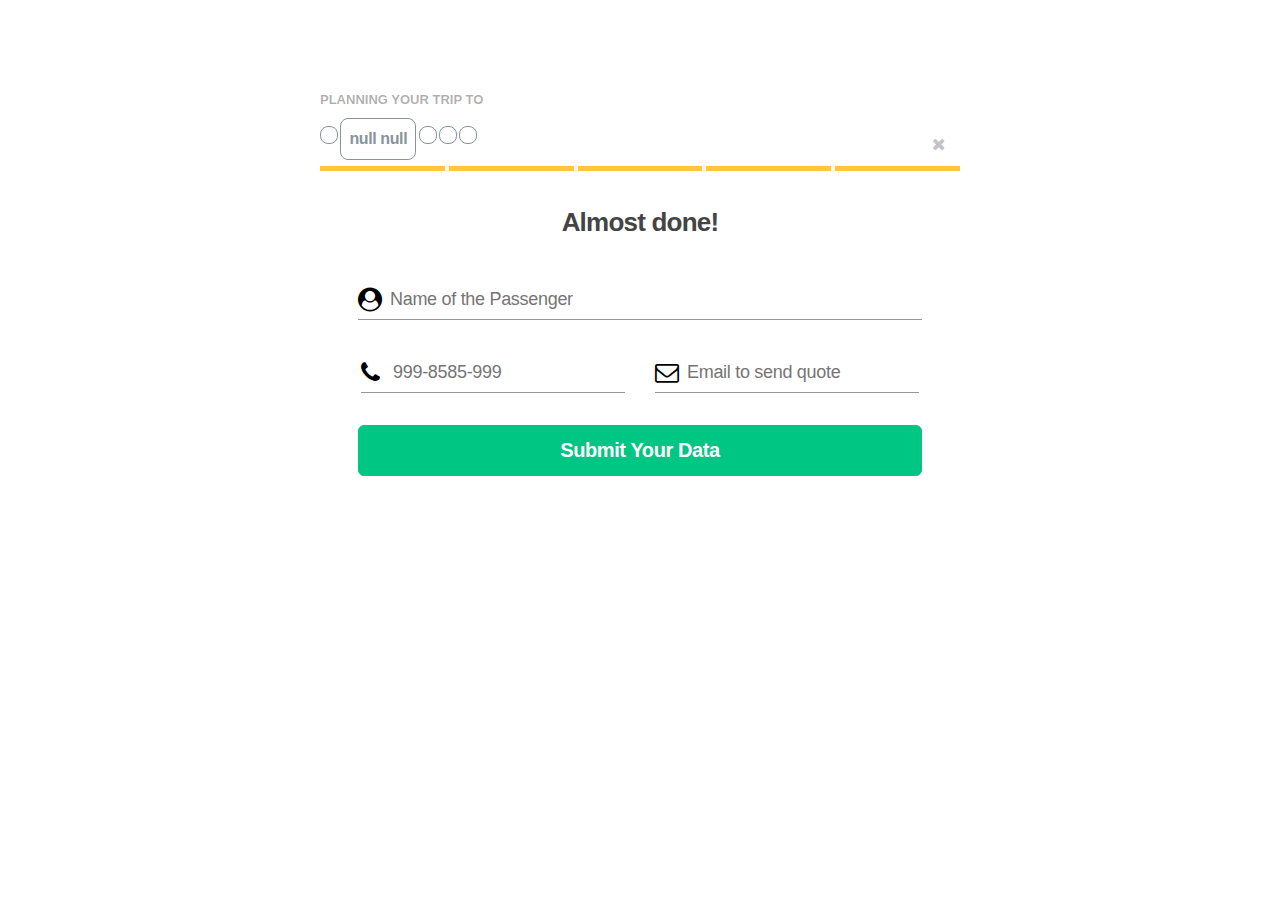
==== done.html @ 1bfba99f "init" ====
<!doctype html>
<html lang="en">

<head>
    <meta charset="utf-8">
    <meta name="viewport" content="width=device-width, initial-scale=1, shrink-to-fit=no">
    <link rel="stylesheet" href="https://maxcdn.bootstrapcdn.com/bootstrap/3.4.1/css/bootstrap.min.css">
    <link rel="stylesheet" href="https://maxcdn.bootstrapcdn.com/bootstrap/4.0.0/css/bootstrap.min.css" integrity="sha384-Gn5384xqQ1aoWXA+058RXPxPg6fy4IWvTNh0E263XmFcJlSAwiGgFAW/dAiS6JXm" crossorigin="anonymous">
    <link rel="stylesheet" href="style.css">
    <link rel="stylesheet" href="https://cdnjs.cloudflare.com/ajax/libs/font-awesome/4.7.0/css/font-awesome.min.css">
    <script src="java6done.js"></script>
    <title>Plan a Vaccation</title>
</head>

<body>

    <div class="swit_submain">
        <div class="text_div">
            <b>PLANNING YOUR TRIP TO</b>
        </div>
        <div class="switzerland">
            <div>
                <span id="desti"></span>
                <span id="test"></span>
                <span id="duration"></span>
                <span id="withyou"></span>
                <span id="fordo"></span>
            </div>

            <a target="_self" href="/">
                <i class="fa fa-times" aria-hidden="true"></i>
            </a>
        </div>
        <div class="progress_div">
            <span class="yellow"></span>
            <span class="yellow"></span>
            <span class="yellow"></span>
            <span class="yellow"></span>
            <span class="yellow"></span>
        </div>
        <section class="when_to">
            <h1>Almost done!</h1>
        </section>
        <div class="Submit_form">
            <form>
                <div class="name_input">
                    <div class="name_input1">
                        <i class="fa fa-user-circle" aria-hidden="true"></i>
                        <input type="text" placeholder="Name of the Passenger" class="pass_Name" required>
                    </div>
                </div>
                <div class="row">
                    <div class="col-sm-6">
                    <div class="name_input">
                        <div class="name_input1">
                            <i class="fa fa-phone" aria-hidden="true"></i>
                            <input type="tel" pattern="[0-9]{3}-[0-9]{4}-[0-9]{3}"  placeholder="999-8585-999" class="pass_Name" required>
                        </div>
                    </div>
                    </div>
                    <div class="col-sm-6">
                        <div class="name_input">
                            <div class="name_input1">
                                <i class="fa fa-envelope-o" aria-hidden="true"></i>
                                <input type="email" placeholder="Email to send quote" class="pass_Name" required>
                            </div>
                        </div>
                    
                    </div>
                </div>
                <button type="submit" class="infoSubmit">Submit Your Data</button>
               

            </form>
        </div>
    </div>



    <!-- Optional JavaScript -->
    <!-- jQuery first, then Popper.js, then Bootstrap JS -->
    <script src="https://code.jquery.com/jquery-3.2.1.slim.min.js"
        integrity="sha384-KJ3o2DKtIkvYIK3UENzmM7KCkRr/rE9/Qpg6aAZGJwFDMVNA/GpGFF93hXpG5KkN"
        crossorigin="anonymous"></script>
    <script src="https://cdnjs.cloudflare.com/ajax/libs/popper.js/1.12.9/umd/popper.min.js"
        integrity="sha384-ApNbgh9B+Y1QKtv3Rn7W3mgPxhU9K/ScQsAP7hUibX39j7fakFPskvXusvfa0b4Q"
        crossorigin="anonymous"></script>
    <script src="https://maxcdn.bootstrapcdn.com/bootstrap/4.0.0/js/bootstrap.min.js"
        integrity="sha384-JZR6Spejh4U02d8jOt6vLEHfe/JQGiRRSQQxSfFWpi1MquVdAyjUar5+76PVCmYl"
        crossorigin="anonymous"></script>
</body>

</html>
---- style.css ----
*{
    margin:0px;
    padding:0px;
}
.formdiv{
    margin-top: 5%;
    background-image: url("./images/map.png");
    content: "";
    position: fixed;
    inset: 0px;
    background-position: 0px 30%;
    background-size: 100%;
    background-repeat: no-repeat;
    transition: all 0.3s ease 0s;
    opacity: 0.4;
}
.inp{
    display: inline;
    width: 50%;
    font-size: 2rem;
    padding: 0.75rem 0.75rem;
    border-radius: 0px;
    font-weight: 700;
    box-shadow: rgb(0 0 0 / 18%) 0px 4px 8px;
    background-color: rgb(255, 255, 255);
    border-bottom-left-radius: 8px;
    border-top-left-radius: 8px;
    letter-spacing: -0.39px;
    color: rgba(0, 0, 0, 0.9);
    outline: none 0px;
    border: none;
    box-sizing: border-box;
    margin: 0px;
    padding: 11px 24px 11px 16px;

}
.bt{
    padding: 1rem 1.2rem;
    font-size: 2rem;
    border-radius: 0px;
    background: rgb(0, 198, 132);
    color: rgb(255, 255, 255);
    border-bottom-right-radius: 8px;
    border-top-right-radius: 8px;
}
.formcontent{
    font-weight: 600;
    color: rgb(51, 51, 51);
    font-size: 18px;
    line-height: 23px;
    padding: 12px 16px;
    border-radius: 8px;
    background: transparent;
    margin-left: 22%;
    margin-right: 22%;
  
}
.content1{
    border-bottom:1px solid grey;
    padding: 16px 15px;
    display: flex;
    justify-content: space-between;
}
.div1 a {
    text-decoration: none;
    color: black;
}
.div2 a {
    text-decoration: none;
    font-size: 13px;
    line-height: 19px;
    text-transform: uppercase;
    color: black;
    align-items: center;
    display: none;
}
.content1:hover .div2 a{
    text-decoration: none;
    font-size: 13px;
    line-height: 19px;
    text-transform: uppercase;
    color: black;
    align-items: center;
    display: block;
}
.content1:hover{
    border-radius: 8px;
    background: rgb(229, 249, 243);
    color: rgb(51, 51, 51);
    border: 1px solid rgb(0, 178, 119);
    padding: 13px 15px;
}
.mainmal{
    position: relative;
    width: 100%;
    text-align: center;
    background-size: contain;
    background-position: center center;
    padding: 6px 0px;
    font-size: 16px;
    line-height: 1.5;
    letter-spacing: -0.25px;
    color: rgb(83, 87, 109);
    background-image: url(https://pyt-images.imgix.net/images/web_app/speed-boat/alert-bg.png?dpr=2&auto=format,compress,enhance&q=20);
}
.pocky{
    position: absolute;
    display: flex;
    width: 100%;
    height: 56px;
    padding-left: 185px;
    padding-right: 185px;
    padding-top: 15px;
    align-items: center;
    justify-content: space-between;
    z-index: 15;
    background: linear-gradient(0deg, rgba(0, 0, 0, 0) -0.16%, rgba(0, 0, 0, 0.5) 100%);
}
.pocky1{
    display: flex;
    align-items: center;
}
.common{
    -webkit-box-align: stretch;
    -webkit-box-direction: normal;
    -webkit-box-orient: vertical;
    align-items: stretch;
    border: 0px solid black;
    box-sizing: border-box;
    display: flex;
    flex-basis: auto;
    flex-direction: column;
    flex-shrink: 0;
    margin: 0px;
    min-height: 0px;
    min-width: 0px;
    padding: 0px;
    position: relative;
    z-index: 0;
}
.guide{
    margin-left: 0px;
}
.subguide{
    color: rgb(255, 255, 255);
    font: 14px -apple-system, BlinkMacSystemFont, "Segoe UI", Roboto, Helvetica, Arial, sans-serif;
   
}
.modal-backdrop{
    z-index: 0;
}
.blog{
    margin-left: 16px;
}
.ul_list{
    position: absolute;
    top: 70%;
    left: 0;
    z-index: 1000;
    display: none;
    float: left;
    min-width: 160px;
    padding: 5px 0;
    margin: 2px 0 0;
    list-style: none;
    font-size: 17px;
    text-align: left;
    background-color: #fff;
    border: 1px solid rgba(0,0,0,.15);
    border-radius: 4px;
    box-shadow: 0 6px 12px rgb(0 0 0 / 18%);
    background-clip: padding-box;
}
.ul_list li{
display: block;
margin: 0px;
font-size: 14px;
padding-bottom: 0px;
}
.list{
    display: inline-block;
    vertical-align: middle;
    margin-left: 12px;
    font-size: 15px;
}
.imgshow:hover .ul_list{
    display: block;

}

.ul_list li a {
color: rgba(44,47,66,.6);
display: block;
padding: 3px 20px;
clear: both;
font-weight: 400;
line-height: 1.41;
color: #555b7f;
white-space: nowrap;
}
.bann_video{
    position: relative;
    width: 100%;
}
.maldi_video{
    width: 100%;
    height: 100%;
    overflow: hidden;
}
video{
    display:inline-block;
    height: 100%;
    width: 100%;
    object-fit: cover;
    vertical-align: initial;
}
.form_container{
    transform: translate(-50%,-50%);
    -webkit-transform: translate(-50%,-50%);
    -moz-transform: translate(-50%,-50%);
    -ms-transform: translate(-50%,-50%);
    -o-transform: translate(-50%,-50%);
    position: absolute;
    top: 50%;
    left: 50%;
    z-index: 1040;
    width: 100%;
}
.container{
    margin-right: auto;
    margin-left: auto;
    padding-left: 12px;
    padding-right: 12px;
}
.title{
    font-weight: 700;
    color: #fff;
    text-align: center;
    font-family: "Source Serif Pro",serif;
    font-size: 50px;
    line-height: 32px;
    letter-spacing: -.02em;
}
.input_class{
    position: relative;
    z-index: 3;
    color: rgb(0, 0, 0);
    background: rgb(247, 247, 247);
    height: 40px;
    padding: 8px;
    padding-top: 18px;
    padding-left: 30px;
    margin: 0px;
    display: block;
    outline: none 0px;
    opacity: 1;
    cursor: text;
    transition: all 0.3s ease 0s;
    font-size: 15px;
    line-height: 1.2;
    letter-spacing: -0.3px;
    border: 1px solid rgb(247, 247, 247);
    box-shadow: none;
    appearance: none;
}
.sec{
    display: flex;
}
.form_class{
    position: relative;
    width: 100%;
    margin-top: 1%;
    display: flex;
    margin-left: 23%;
}
.iconclass i{
    font-size: 16px;
    color: rgb(0, 0, 0);
    position: absolute;
    left: 8px;
    top: 50%;
    z-index: 100000;
    margin-top: -8px;
    transform: rotate(296deg);
}
.iconclass1 i{
    font-size: 16px;
    color: rgb(0, 0, 0);
    position: absolute;
    top: 50%;
    z-index: 100000;
    margin-top: -8px;
    padding-left: 6px;
}
.iconclass1 {
    border-left: 1px solid grey;
}
label{
    position: absolute;
    left: 26px;
    top: -8px;
    margin-top: -10px;
    line-height: 20px;
    padding: 0px 8px;
    z-index: 5;
    transition: all 0.3s ease 0s;
    margin-bottom: 0px;
    transform: translate(0px, 20px);
    font-size: 10px;
    letter-spacing: -0.3px;
    color: rgb(119, 119, 119);
    font-weight: 500;
    display: inline-block;
    max-width: 100%;
}
.btnn{
    font-weight: 700;
    color: rgb(255, 255, 255);
    padding: 14px 16px;
    display: inline-block;
    border: 1px solid rgb(38, 207, 150);
    background-color: rgb(38, 207, 150);;
    white-space: nowrap;
    border-radius: 8px;
}
.flash_deal {
    position: relative;
    background: #f4f9f8;
    padding: 64px;
}
.flash_deal:before {
    content: "";
    background: url('https://d3lf10b5gahyby.cloudfront.net/web_app/flash_deals.png') no-repeat;
    background-size: cover;
    width: 104px;
    height: 66px;
    position: absolute;
    top: 0;
    right: 0;
    z-index: 1;
}
.flash_deal:after{
    content: "";
    background: url('https://d3lf10b5gahyby.cloudfront.net/web_app/flash_deals.png') no-repeat;
    background-size: cover;
    width: 104px;
    height: 66px;
    position: absolute;
    top: 0;
    right: 0;
    z-index: 1;
}
.row{
    margin-left: -12px;
    margin-right: -12px;
}
.flash{
    font-size: 32px;
    vertical-align: middle;
    color: #00c684;
    font-weight: 700;
}
.recard{
    display: block;
    border: 1px solid #d4d4d4;
    width: 100%;
    border-radius: 8px;
    -moz-background-clip: padding;
    -webkit-background-clip: padding-box;
    background-clip: padding-box;
    overflow: hidden;
}
.main-card {
    height: 500px;
}
.main-card1 {
    height: 200px;
}
.status{
    width: 100%;
    list-style: none;
    margin-bottom: 0;
    line-height: 1.33;
    color: #444;
}
.status li{
    font-size: 13px;
    line-height: 16px;
    position: relative;
}
.status li i{
    line-height: 1;
    color: #ffc933;
    vertical-align: middle;
}
.bottom{
    width: 100%;
}
.price{
    font-size: 18px;
    line-height: 20px;
    color: #1895b3;
}
.bottom span{
    font-size: 13px;
    color: #888;
    display: block;
}
.next_flash{
    float: none;
    padding-left: 12px;
    padding-right: 12px;
    margin-left: auto;
    margin-right: auto;
    padding-top: 16px;
}
.view_resorts {
    margin-left: 20%;
}
.view_resorts1 {
    margin-left: 12%;
}
.cen{
    text-align: center;
}
section{
    margin-top: 3%;
}
.slick-next, .slick-prev {
    position: absolute;
    display: block;
    height: 20px;
    width: 20px;
    line-height: 0;
    font-size: 0;
    cursor: pointer;
    top: 50%;
    -webkit-transform: translateY(-50%);
    transform: translateY(-50%);
    padding: 0;
    border: none;
}
.slick-prev:before {
    font-family: pyticon;
    font-size: 20px;
    line-height: 1;
    color: #fff;
    opacity: .75;
    -webkit-font-smoothing: antialiased;
}

.col-item .photo img{
    margin: 0 auto;
    width: 100%;
}

.foot_div{
    padding: 1% 10%;
    width: 100%;
    background-color: rgb(0, 0, 0);
    color: rgb(255, 255, 255);
    font-size: 16px;
    margin-top: 3%;
}
hr{
    margin-top: 23px;
    margin-bottom: 23px;
    border: 0;
    border-top: 1px solid #fff;
    border-color: rgb(41, 41, 41);
}
.footer1 a {
    color: rgb(255, 255, 255);
}
.head6{
    font-weight: 600;
    font-size: 16px;
    line-height: 24px;
    color: rgb(136, 136, 136);
}
.last_foot{
    padding-top: 32px;
    display:flex;
    justify-content: space-between;
}
.last_foot ul {
    list-style: none;
    line-height: 30px;
}
.last_foot1 a {
    color: rgb(255, 255, 255);
}
.footer_para{
    font-family: "Source Sans Pro";
    font-size: 15px;
    line-height: 19px;
    font-weight: 400;
    margin: 0px;
}
.footer_span{
    display: block;
    margin-bottom: 24px;
}
.span_a{
    display: flex;
    flex-direction: column;
    margin-top: 6px;
    font-size: 16px;
    line-height: 24px;
}
.large {
    line-height: 30px;
}
.large a {
    display: block;
    color: white;
}
.ideas {
    display: inline-block;
    width: 100%;
    position: relative;
    margin: 8px 0px;
}
.ideas input{
    display: block;
    width: 100%;
    outline: none 0px;
    background-color: rgb(51, 51, 51);
    border: 1px solid rgb(51, 51, 51);
    border-radius: 3px;
    padding: 8px 52px 8px 10px;
    color: rgba(255, 255, 255, 0.66);
    font-size: 16px;
    margin: 0px;
}
.ideas input:focus{
    box-shadow: none;
}
.ideas button{
    opacity: 0;
    position: absolute;
    top: 0px;
    right: 0px;
    width: 42px;
    height: 42px;
    color: rgb(255, 255, 255);
    padding: 9px 12px;
    border-radius: 0px 3px 3px 0px;
}
.city_dropdown{
    position: absolute;
    top: 39px;
    background-color: rgb(255, 255, 255);
    padding: 12px 20px 8px;
    float: left;
}
.city_dropdown::before{
    bottom: 100%;
    border: solid transparent;
    content: "";
    height: 0px;
    width: 0px;
    position: absolute;
    pointer-events: none;
    left: 32px;
}
.city_drop{
    height: 290px;
    overflow: hidden scroll;
    padding-bottom: 16px;
}
.input_tag{
    padding: 12px 20px;
    background: rgb(255, 255, 255);
    transform: translate3d(0px, 0px, 0px);
}
.input_tag i{
    position: absolute;
    top: 20px;
    left: 28px;
    font-size: 20px;
    color: rgba(51, 51, 51, 0.6);
}
.city_input{
    color: rgb(0, 0, 0);
    background: rgb(247, 247, 247);
    border-radius: 25px;
    width: 100%;
    height: 40px;
    padding-left: 32px;
    margin: 0px;
    display: block;
    outline: none 0px;
    opacity: 1;
    cursor: text;
    transition: all 0.3s ease 0s;
    font-size: 15px;
    line-height: 1.2;
    letter-spacing: -0.3px;
    border: 1px solid rgb(247, 247, 247);
    box-shadow: none;
    appearance: none;
}
.city_list{
    padding: 0px;
    margin: 0px;
    list-style: none;
    width: 100%;
    font-size: 15px;
    line-height: 1.2;
    letter-spacing: -0.3px;
}
.city_item{
    padding: 12px;
    color: rgb(51, 51, 51);
    border-bottom: 1px solid rgb(229, 229, 229);
    cursor: pointer;
    font-size: 16px;
    line-height: 1.125;
    letter-spacing: -0.26px;
    min-height: 48px;
    display: flex;
    -webkit-box-pack: justify;
    justify-content: space-between;
    flex-direction: row-reverse;
}
.city_span{
    float: right;
    min-width: 50px;
    text-align: right;
    color: rgb(136, 136, 136);
    font-weight: 600;
    font-size: 15px;
    line-height: 1.2;
    letter-spacing: -0.3px;
}
.city_button{
    position: absolute;
    bottom: 0px;
    left: 0px;
    width: 100%;
    padding: 4px;
    background: rgb(255, 255, 255);
    box-shadow: rgb(48 80 89 / 30%) 0px -1px 10px;
    display: flex;
    flex-flow: row nowrap;
}
.button1{
    width: 100%;
    font-size: 13px;
    padding: 0% 5%;
    text-align: center;
    letter-spacing: -0.218182px;
    color: rgb(85, 85, 85);
    border: 0px;
    background-color: rgb(255, 255, 255);
}
.info_box{
    text-align: center;
    box-shadow: 0 3px 15px rgb(0 0 0 / 10%);
    padding: 48px 13%;
    margin: 16px 0;
    min-height: 200px;

}
.budget{
    padding-left: 0;
    list-style: none;
    margin-bottom: 0;
    width: 100%;
    margin-top: 2%;
}
.budget li{
    display: inline-block;
    margin: 0 8px 8px 0;
}
.show{
    border: 1px solid
}
.info_box strong{
    display: block;
    font-size: 22px;
    line-height: 32px;
    letter-spacing: -.02em;
    font-family: "Source Serif Pro",serif;
    color: #444;
    margin-bottom: 16px;
}
.stay_dropdown{
    position: absolute;
    top: 38px;
    right: 275px;
    background-color: rgb(255, 255, 255);
    width: 236px;
}
.stay_dropdown ul{
    padding-left: 0px;
    list-style: none;
    margin-bottom: 0px;

}
.stay_dropdown ul li {
    padding: 14px 12px 14px 20px;
    font-size: 17px;
    line-height: 21px;
    letter-spacing: -0.02em;
    color: rgba(0, 0, 0, 0.9);
    display: flex;
    -webkit-box-align: center;
    align-items: center;
    -webkit-box-pack: justify;
    justify-content: space-between;
    cursor: pointer;
    transition: all 0.4s ease-out 0s;
    box-shadow: rgb(229 229 229) 0px 1px 0px 0px;
}
.stay_dropdown ul li:hover{
    background: rgb(255, 255, 255);
    box-shadow: rgb(0 0 0 / 20%) 0px 3px 15px;
}
.right_text{
    font-weight: 600;
    font-size: 13px;
    line-height: 24px;
    letter-spacing: -0.218182px;
    color: rgba(0, 0, 0, 0.33);
}
.input_in{
    vertical-align: middle;
    padding: 0px 2px;
    font-size: 17px;
    line-height: 21px;
    letter-spacing: -0.231818px;
    color: rgb(51, 51, 51);
}
.minu{
    width: 32px;
    height: 32px;
    letter-spacing: -0.231818px;
    text-align: center;
    color: rgb(24, 149, 179);
    background-color: rgb(255, 255, 255);
    border-radius: 100%;
    box-shadow: rgb(24 149 179) 0px 0px 0px 1px inset;
    padding-top: 11px;
}
.room_detail{
    position: absolute;
    top: 38px;
    right: 50px;
    background-color: rgb(255, 255, 255);
    width: 236px;
}
.room_detail ul{
    padding-left: 0px;
    list-style: none;
    margin-bottom: 0px;
}
.room_detail ul li{
    padding: 14px 12px 14px 20px;
    line-height: 21px;
    letter-spacing: -0.02em;
    color: rgba(0, 0, 0, 0.9);
    display: flex;
    align-items: center;
    justify-content: space-between;
    box-shadow: rgb(229 229 229) 0px 1px 0px 0px;
}
.room_detail ul li:hover{
    background: rgb(255, 255, 255);
    box-shadow: rgb(0 0 0 / 20%) 0px 3px 15px;
}
.Family_friends{
    position: absolute;
    top: 85px;
    left: 874px;
    background-color: rgb(255, 255, 255);
    min-height: 300px;
    width: 236px;
    padding: 0px;
    border-radius: 5px;

}
.friends_detail{
    position: absolute;
    top: 0px;
    left: 0px;
    bottom: 48px;
    width: 100%;
    padding: 24px 32px;
}
.friends_detail1{
    text-align: center;
    margin-bottom: 24px;
}
#rrom{
    display: inline-block;
    padding: 4px 8px;
    font-weight: 600;
    font-size: 16px;
    line-height: 24px;
    letter-spacing: -0.231818px;
    cursor: pointer;
    margin: 0px 4px 6px;
    color: rgb(51, 51, 51);
    border: none;
    border-bottom: 2px solid rgb(0, 0, 0);
    outline: none;
    text-align: center;
    width: 50px;
}
#friendRoom1{
    display: inline-block;
    padding: 4px 8px;
    font-weight: 600;
    font-size: 16px;
    line-height: 24px;
    letter-spacing: -0.231818px;
    cursor: pointer;
    margin: 0px 4px 6px;
    color: rgb(51, 51, 51);
    border: none;
    border-bottom: 2px solid rgb(0, 0, 0);
    outline: none;
    text-align: center;
    width: 50px;
}
.persons{
    width: 100%;
    margin-bottom: 16px;
    display: flex;
    justify-content: space-between;
}
.room_d{
    position: relative;
    text-align: center;
    display: flex;
    justify-content: space-evenly;
    -webkit-box-align: center;
    align-items: center;
    margin: 30px -20px 30px;
}
.remove_room{
    font-weight: 600;
    font-size: 13px;
    line-height: 16px;
    letter-spacing: -0.231818px;
    background-color: rgb(255, 255, 255);
    max-width: 80%;
    position: relative;
    display: flex;
    align-items: center;
    z-index: 1;
    padding: 0px 8px;
    cursor: pointer;
    color: rgb(20, 128, 153);
}
.add_room{
    font-weight: 600;
    font-size: 13px;
    line-height: 16px;
    letter-spacing: -0.231818px;
    background-color: rgb(255, 255, 255);
    max-width: 80%;
    position: relative;
    display: flex;
    align-items: center;
    z-index: 1;
    padding: 0px 8px;
    cursor: pointer;
    color: rgb(20, 128, 153);
}
.result{
    position: absolute;
    top: 250px;
    left: 0px;
    width: 100%;
    padding: 12px 16px;
    z-index: 10;
    box-shadow: rgb(48 80 89 / 30%) 0px -1px 10px;
}

.anchor_left {
    float:left;
    transition: all .2s;
    color: #777;
}
.anchor_right{
    float: right!important;
}

.hide {
    display: none;
}
.header_text{
    width: 100%;
    text-align: center;
}
.heading{
    margin: 8px 0 0;
    font-weight: 700;
    display: inline;
}
.logo_text{
    display: inline-block;
    vertical-align: top;
    padding-left: 28px;
    position: relative;
}
.header-para{
    margin: 10px 0 0;
    color: #777;
    font-size: 16px;
    line-height: 1.5;
    letter-spacing: -.25px;
}
.modalInput{
    padding: 10px 10px;
    border: none;
    border-bottom:1px solid #ced4da;
}
.headerButton{
    color: #fff;
    border-color: #2cd89e;
    background-color: #2cd89e;
}
.headerButton:hover{
    color: #fff;
    border-color: #2cd89e;
    background-color: #2cd89e;
}


/* Maldives_next css */
.sort_header{
    position: fixed;
    left: 0;
    top: 0;
    height: 72px;
    padding: 16px;
    z-index: 3;
    width: 100%;
    background-color: #000;
    box-shadow: 0 3px 8px rgb(0 0 0 / 10%);
    display: -ms-flex;
    display: flex;
    align-items: center;
    
    
}
.sort_items{
    display: flex;
    align-items: center;
    width: 100%;
}
.search{
    display: inline-block;
    height: 40px;
    margin-right: 8px;
    position: relative;
}
.search_input{
    color: rgb(0, 0, 0);
    height: 40px;
    padding-left: 32px;
    margin-left: 70px;
    display: block;
    font-size: 15px;
    line-height: 1.2;
    letter-spacing: -0.3px;
    border-radius: 5px;
    border: 1px solid black;
}
.search i{
    position: absolute;
    top: 10px;
    left: 80px;
    font-size: 20px;
    color: rgba(51, 51, 51, 0.6);
}
.sort_items ul{
    margin-bottom: 0;
    padding-left: 0;
    list-style: none;
    white-space: nowrap;
}
.sort_items ul li{
    float: left;
    margin-right: 4px;
    position: relative;
}
.sort_items ul li.active .dropdown-drop{
    color: #1895b3;
    background-color: #f1f9fb;
}
.sort_items ul li .dropdown-drop{
    display: block;
    padding: 10px 12px;
    cursor: pointer;
    border-radius: 4px;
    background-clip: padding-box;
    font-weight: 600;
    font-size: 15px;
    line-height: 1.2;
    letter-spacing: -.3px;
    background-color: #fff;
    color: #777;
    user-select: none;
}
.close_header{
    position: absolute;
    right: 16px;
    top: 17px;
    font-size: 22px;
    padding: 0px 8px;
    border-radius: 50%;
    z-index: 2;
    background-color: #fff;
    color: #777;
}
.left_content{
    padding: 110px 40px 40px 64px;
    width: 60%
}
.left_list{
    margin-bottom: 24px;
    padding-left: 0px;
    list-style: none;
    text-align: center;
}
.left_list li{
    display: inline-block;
    margin-right: 56px;
}



/* Switzerland Page css */
.swit_submain{
    margin: 0px 25%;
    padding: 90px 0px 65px;
}
.text_div{
        margin-bottom: 8px;
}
.text_div b{
    color: rgba(0, 0, 0, 0.33);
    font-size: 13px;
}
.switzerland{
    position: relative;
}
.switzerland div{
    letter-spacing: -0.39px;
    font-weight: 700;
    width: 816px
}
.switzerland div span{
    padding: 8px;
    border: 1px solid rgb(136, 147, 157);
    border-radius: 8px;
    display: inline-flex;
    font-size: 16px;
    color: rgb(136, 147, 157);
}
span a{
    color:rgb(136, 147, 157);
    text-decoration: none;
    font-size: 16PX;
}
span a:hover{
    text-decoration: none;
    color:rgb(136, 147, 157);
}
.close {
    cursor: pointer;
    position: absolute;
    top: 50%;
    right: 0%;
    padding: 12px 16px;
    transform: translate(0%, -50%);
  }
  .switzerland i{
    border-radius: 100%;
    width: 43px;
    height: 43px;
    line-height: 43px;
    font-size: 17px;
    top: 4px;
    right: 0px;
    color: rgba(44, 47, 66, 0.3);
    position: absolute;
    text-align: center;
    transition: box-shadow 400ms cubic-bezier(0.2, 0, 0.7, 1) 0s, transform 200ms cubic-bezier(0.2, 0, 0.7, 1) 0s;
}
.progress_div{
    display: flex;
    margin-top: 1%;
    justify-content: space-between;
    padding-left: 0px;
    list-style: none;
    margin-bottom: 0px;
    width: 100%;
}
.yellow{
    background-color: rgb(255, 201, 51);
}
.grey{
    background-color: rgba(44, 47, 66, 0.2);
}
.progress_div span{
    width: 19.5%;
    height: 5px;
    float: left;
}
.when_to{
    width: 100%;
    text-align: center;
    padding: 16px;
}
.when_to h1{
    font-weight: 600;
    font-size: 26px;
    line-height: 32px;
    letter-spacing: -0.03em;
    color: rgb(68, 68, 68);
    margin: 0px;
}
.when_to a {
    border-bottom: 1px dashed;
}
.when_to a:hover{
    text-decoration: none;
}
.months_chart {
    display: flex;
    flex-wrap: wrap;
    justify-content: left;
}
.innerMonths{
    display: flex;
    -webkit-box-align: center;
    align-items: center;
    width: 100%;
    position: relative;
    user-select: none;
    padding: 4px;
    text-align: center;
}
.tick{
    position: absolute;
    display: flex;
    -webkit-box-pack: end;
    justify-content: flex-end;
    padding-right: 5px;
    padding-top: 2px;
    top: 0px;
    right: 0px;
}

.innerMonths div{
    height: 100%;
}
.same{
    display: flex;
    -webkit-box-align: center;
    align-items: center;
    width: 33%;
    position: relative;
    user-select: none;
    padding: 4px;
    text-align: center;
}

.same div label{
    padding: 26px 8px;
    position: relative;
    display: block;
    width: 100%;
    font-weight: 400;
    margin: 0px;
    cursor: pointer;
    background-color: rgb(255, 255, 255);
    border: 1px solid rgba(100, 121, 143, 0.12);
    border-radius: 8px;
    background-clip: padding-box;
}
.same div label:hover{
    transform: translateY(5px);
    background-color: rgba(229, 249, 243, 0.5);
    border: 1px solid rgb(0, 178, 119);
}
.same div label h6{
    font-size: 18px;
    margin: 4px 0px 0px;
    color:black;
}
.same div label span{
    font-size: 13px;
    color: rgb(167, 170, 186);
    line-height: 1.33;
    margin: 9px 2px;
    display: inline-block;

}
.app label .ico{
    font-size: 10px;
    line-height: 1.33;
    display: inline-block;
    background-color: rgb(255, 201, 51);
    padding: 3px 8px 3px 8px;
    color: rgb(255, 255, 255);
    border-radius: 12px;
    margin: 6px 0px;
    font-weight: 700;
    position: relative;
}
.issues{
    width: 100%;
    padding: 55px 10px;
    text-align: center;
    transition: all 500ms ease-out 0s;
}
.issues p{
    font-size: 15px;
    color: rgb(119, 119, 119);
    line-height: 19px;
    display: inline;
}
.issues p span {
    cursor: pointer;
    color: rgb(0, 178, 119);
}




/* when Page CSS */
.softcard {  
    width: 500px;
    height: fit-content;
    box-shadow: 0px 0px 10px #000;
    margin-left: 16%;
    padding: 1px 75px;
}

.calendar-bar {  
    display: flex;  
    justify-content: space-between;
    align-items: center;  
    padding: 20px;  
    padding-bottom: 15px;
    border-bottom: 19px;
}

.calendar-bar > .current-month {
    font-size: 20px;  
    font-weight: bold;  
    color: #000;  
    padding:5px;  
    border-radius:10px;
}

.calendar-bar > [class$="soft-btn"] {
width: 40px;  aspect-ratio: 1;  text-align: center;
line-height: 40px;  font-size: 14px;  color: #000;
background: #ddd;  border: none;  border-radius: 50%;
}

.weekdays-name,
.calendar-days {  display: flex;  flex-wrap: wrap;  padding-inline:18px;}
.weekdays-name {  padding-top: 12px;}

.calendar-days {  padding-bottom: 12px;}

.days-name,
[class$="-day"] {  width: 40px;  height: 40px;  color: #000;  text-align: center;
line-height: 40px;  font-weight: 500;  font-size: 1rem;
}

.days-name {  color: black;  font-weight: 700;}

.current-day {
background-color: #000;  color: #fff;
border-radius: 50%;  font-weight: 700;  transition: 0.5s;  cursor: pointer;
}

.padding-day {
color: #a5a5a5;  user-select: none;
}

.calendar-bar > [class$="soft-btn"]:hover,
.month-day:hover,
.btn:hover {
border-radius:5px;  background-color:#f8f7fa;  color:#000;  border-radius:15px;
transition: 0.1s;  cursor: pointer;

}

.calendar-bar > [class$="soft-btn"]:focus,
.month-day:focus,
.btn:focus {  border-radius:15px;  background-color: #000;  color: #ddd;
}



/* SwitForm2 Page CSS*/
.duration{
    display: flex;
}
.stay_duration{
    position: relative;
    width: 50%;
    padding: 0px 4px;
    text-align: center;
    margin: 4px 0px;
}
.stay_duration div label{
    min-height: 190px;
    font-weight: 400;
    cursor: pointer;
    padding: 8px;
    border: 1px solid rgba(100, 121, 143, 0.12);
    border-radius: 8px;
    position: absolute;
    left: 0px;
    top: 0px;
    margin-top: 0px;
}
.stay_duration div label:hover{
    transform: translateY(5px);
    background-color: rgba(229, 249, 243, 0.5);
    border: 1px solid rgb(0, 178, 119);
}
.stay_duration label span{
    display: inline-block;
    border-radius: 100%;
    width: 114px;
    height: 110px;
    margin: 20px;
}

.stay_duration div label p{
    color: rgb(51, 51, 51);
    font-size: 18px;
    line-height: 1.33;
    letter-spacing: -0.29px;
    min-height: 60px;

}
.main_reviwe{
    animation: 0.4s ease-in 0s 1 normal none running bcCCNc;
    margin-top: 16%;
}
.review{
    position: relative;
    display: flex;
    align-items: center;
    width: 45%;
    bottom: 0px;
    margin: 0 28%;
}
.review img{
    max-width: 150px;
    max-height: 60px;
    border-radius: 50%;
    margin-right: 17px;
}
.review p{
    font-size: 20px;
    line-height: 30px;
    letter-spacing: -0.02em;
    color: rgba(0, 0, 0, 0.66);
    padding: 16px 16px;
    border-left: 1px solid rgba(0, 0, 0, 0.2);
}
.review p span{
   font-size: 16px;
}

/* switForm3 CSS */

.travelling{
    display: flex;
}
.stay_travelling{
    position: relative;
    width: 50%;
    padding: 0px 4px;
    text-align: center;
    margin: 4px 0px;
}
.stay_travelling div label{
    min-height: 190px;
    font-weight: 400;
    cursor: pointer;
    padding: 8px;
    border: 1px solid rgba(100, 121, 143, 0.12);
    border-radius: 8px;
    position: absolute;
    left: 0px;
    top: 0px;
    margin-top: 0px;
}
.stay_travelling div label:hover{
    transform: translateY(5px);
    background-color: rgba(229, 249, 243, 0.5);
    border: 1px solid rgb(0, 178, 119);
}
.travel{
    display: inline-block;
    width: 110px;
    height: 110px;
    margin-top: 12px;
    border-radius: 50%;
   
}

.stay_travelling div label p{
    color: rgb(51, 51, 51);
    font-size: 18px;
    line-height: 1.33;
    letter-spacing: -0.29px;

}
.main_reviwe{
    animation: 0.4s ease-in 0s 1 normal none running bcCCNc;
    margin-top: 16%;
}
.review{
    position: relative;
    display: flex;
    align-items: center;
    width: 45%;
    bottom: 0px;
    margin: 0 28%;
}
.review img{
    max-width: 150px;
    max-height: 60px;
    border-radius: 50%;
    margin-right: 17px;
}
.review p{
    font-size: 20px;
    line-height: 30px;
    letter-spacing: -0.02em;
    color: rgba(0, 0, 0, 0.66);
    padding: 16px 16px;
    border-left: 1px solid rgba(0, 0, 0, 0.2);
}
.review p span{
   font-size: 16px;
}
.Family_friends1{
    min-height: 300px;
    padding: 24px 32px;
}
.input_in1{
    padding: 0px 2px;
    font-size: 17px;
    width: 22px;
    border: none;
    outline: none;
    margin-left: 139px;
    padding-bottom: 7px;
}
.anchor_right1 {
    float: right!important;
    border: none;
    background: none;
    font-size: 20px;
    color: rgb(0, 178, 119);
}
.anchor_left1{
    border: none;
    background: none;
    font-size: 20px;
    float: left;
    transition: all .2s;
    color: #777;
}




/* todo CSS */

.todo{
    display: flex;
    
}
.stay_travelling{
    position: relative;
    width: 50%;
    padding: 0px 4px;
    text-align: center;
    margin: 4px 0px;
    display: flex;
}
.stay_travelling div label{
    min-height: 190px;
    font-weight: 400;
    cursor: pointer;
    padding: 8px;
    border: 1px solid rgba(100, 121, 143, 0.12);
    border-radius: 8px;
    position: absolute;
    left: 0px;
    top: 0px;
    margin-top: 0px;
    max-width: 95%;
}
.stay_travelling div label:hover{
    transform: translateY(5px);
    background-color: rgba(229, 249, 243, 0.5);
    border: 1px solid rgb(0, 178, 119);
}
.travel{
    display: inline-block;
    border-radius: 100%;
    width: 114px;
    height: 110px;
    margin: 20px 0px;
}
.pick1{
    background-image: url('/images/couple.png');
}
.stay_travelling div label p{
    color: rgb(51, 51, 51);
    font-size: 18px;
    line-height: 1.33;
    letter-spacing: -0.29px;
    margin: 12px 0px 11.5px;
    min-height: 50px;
}
.last{
    display: flex;
    align-items: center;
    justify-content: center;
    position: relative;
    bottom: 0px;
    z-index: 2;
    background: rgb(255, 255, 255);
    width: max-content;
    margin: 250px auto 0px;
}
.google{
    display: flex;
    align-items: flex-start;
    -webkit-box-pack: center;
    justify-content: center;
    flex-direction: column;
    position: relative;
    padding-left: 32px;
    margin: 16px;
    height: 36px;
    padding-right: 16px;
}
.google img{
    width: 24px;
    height: 24px;
    position: absolute;
    left: 0px;
}
.google p{
    margin-bottom: 0px;
    font-style: normal;
    font-weight: 600;
    font-size: 13px;
    line-height: 14px;
    color: rgb(170, 170, 170);
}
.google p i{
    line-height: 1;
    color: #ffc933;
    vertical-align: middle;
}
.facebook{
    display: flex;
    align-items: flex-start;
    -webkit-box-pack: center;
    justify-content: center;
    flex-direction: column;
    position: relative;
    padding-left: 32px;
    margin: 16px;
    height: 36px;
}
.facebook img{
    width: 24px;
    height: 24px;
    position: absolute;
    left: 0px;
}
.facebook p{
    margin-bottom: 0px;
    font-style: normal;
    font-weight: 600;
    font-size: 13px;
    line-height: 14px;
    color: rgb(170, 170, 170);
}
.facebook p i{
    line-height: 1;
    color: #ffc933;
    vertical-align: middle;
}





 /* Done CSS */

.Submit_form {
    width: 564px;
    margin: 25px auto;
}
.name_input{
    margin-bottom: 32px;
    background-color: transparent;
}
.name_input1{
    position: relative;
    border-bottom: 1px solid rgb(151,151,151);
}
.name_input1 i{
    font-size: 24px;
    margin-top: -12px;
    color: rgb(0, 0, 0);
    position: absolute;
    left: 0px;
    top: 50%;
    z-index: 100000;
    
}
.pass_Name{
    height: 40px;
    padding-left: 32px;
    color: rgb(0, 0, 0);
    outline: none 0px;
    font-size: 18px;
    line-height: 1.2;
    letter-spacing: -0.3px;
    border: none;
}
.infoSubmit{
    border: 1px solid rgb(38, 207, 150);
    letter-spacing: -0.4px;
    transition: all 0.2s ease 0s;
    color: rgb(255, 255, 255);
    display: block;
    width: 100%;
    background: rgb(0, 198, 132);
    border-color: rgb(0, 198, 132);
    padding: 12px;
    font-weight: 700;
    font-size: 20px;
    line-height: 1.23;
    border-radius: 6px;
}
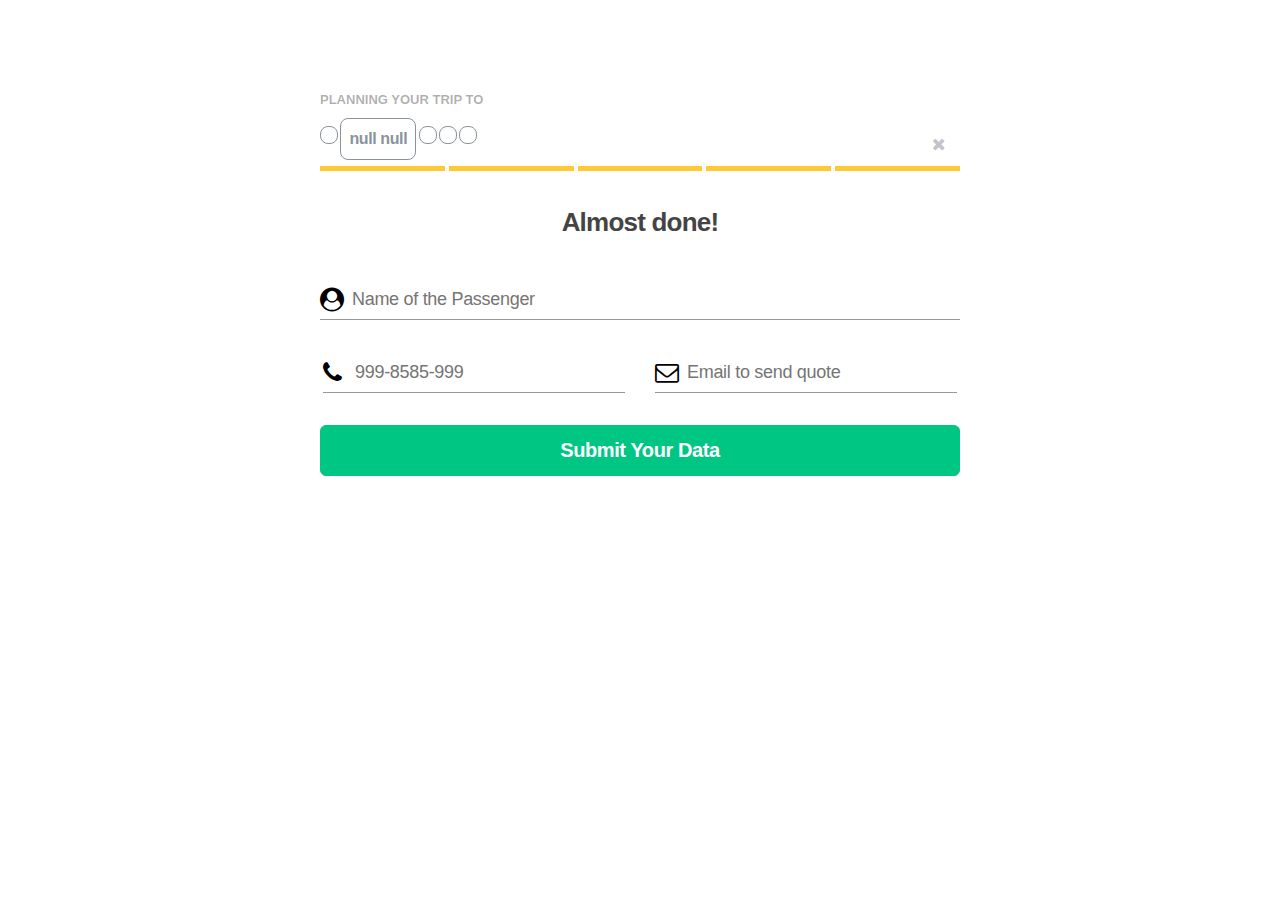
==== commit f6103940: "Done with changes" ====
--- a/done.html
+++ b/done.html
@@ -14,7 +14,7 @@
 
 <body>
 
-    <div class="swit_submain">
+    <div class="swit_submain4">
         <div class="text_div">
             <b>PLANNING YOUR TRIP TO</b>
         </div>
--- a/style.css
+++ b/style.css
@@ -1039,6 +1039,7 @@
 .swit_submain{
     margin: 0px 25%;
     padding: 90px 0px 65px;
+    max-width: 100%;
 }
 .text_div{
         margin-bottom: 8px;
@@ -1053,7 +1054,7 @@
 .switzerland div{
     letter-spacing: -0.39px;
     font-weight: 700;
-    width: 816px
+    /* width: 816px */
 }
 .switzerland div span{
     padding: 8px;
@@ -1132,20 +1133,14 @@
 .when_to a:hover{
     text-decoration: none;
 }
-.months_chart {
+/* .months_chart {
     display: flex;
     flex-wrap: wrap;
-    justify-content: left;
-}
+} */
 .innerMonths{
     display: flex;
-    -webkit-box-align: center;
-    align-items: center;
-    width: 100%;
-    position: relative;
-    user-select: none;
     padding: 4px;
-    text-align: center;
+    justify-content: flex-start;
 }
 .tick{
     position: absolute;
@@ -1162,12 +1157,7 @@
     height: 100%;
 }
 .same{
-    display: flex;
-    -webkit-box-align: center;
-    align-items: center;
     width: 33%;
-    position: relative;
-    user-select: none;
     padding: 4px;
     text-align: center;
 }
@@ -1175,15 +1165,9 @@
 .same div label{
     padding: 26px 8px;
     position: relative;
-    display: block;
-    width: 100%;
-    font-weight: 400;
-    margin: 0px;
-    cursor: pointer;
     background-color: rgb(255, 255, 255);
     border: 1px solid rgba(100, 121, 143, 0.12);
     border-radius: 8px;
-    background-clip: padding-box;
 }
 .same div label:hover{
     transform: translateY(5px);
@@ -1236,12 +1220,14 @@
 
 
 /* when Page CSS */
+
 .softcard {  
-    width: 500px;
+    width: 466px;
     height: fit-content;
     box-shadow: 0px 0px 10px #000;
     margin-left: 16%;
     padding: 1px 75px;
+    max-width: 100%;
 }
 
 .calendar-bar {  
@@ -1305,6 +1291,11 @@
 
 
 /* SwitForm2 Page CSS*/
+.swit_submain3{
+    margin: 0px 25%;
+    padding: 90px 0px 65px;
+    max-width: 100%;
+}
 .duration{
     display: flex;
 }
@@ -1379,7 +1370,11 @@
 }
 
 /* switForm3 CSS */
-
+.swit_submain1{
+    margin: 0px 25%;
+    padding: 90px 0px 65px;
+    max-width: 100%;
+}
 .travelling{
     display: flex;
 }
@@ -1413,6 +1408,7 @@
     height: 110px;
     margin-top: 12px;
     border-radius: 50%;
+    max-width: 100%;
    
 }
 
@@ -1485,6 +1481,11 @@
 
 
 /* todo CSS */
+.swit_submain2{
+    margin: 0px 25%;
+    padding: 90px 0px 65px;
+    max-width: 100%;
+}
 
 .todo{
     display: flex;
@@ -1598,7 +1599,7 @@
     font-style: normal;
     font-weight: 600;
     font-size: 13px;
-    line-height: 14px;
+    line-height: 19%x;
     color: rgb(170, 170, 170);
 }
 .facebook p i{
@@ -1612,9 +1613,13 @@
 
 
  /* Done CSS */
-
+ .swit_submain4{
+    margin: 0px 25%;
+    padding: 90px 0px 65px;
+    max-width: 100%;
+}
 .Submit_form {
-    width: 564px;
+    width: 100%;
     margin: 25px auto;
 }
 .name_input{
@@ -1662,4 +1667,277 @@
 }
 
 
- +
+
+/* index Page responsive code */
+@media screen and (max-width: 1100px) {
+    .form_class {
+        width: 120%;
+        margin-left: 17%;
+    }
+    .formcontent {
+        margin-left: 16%; 
+        margin-right: 16%;
+    }
+   
+}
+@media screen and (max-width: 920px) {
+    .form_class {
+        width: 143%;
+        margin-left: 10%;
+    }
+    .formcontent {
+        margin-left: 8%; 
+        margin-right: 8%;
+    }
+   
+}
+@media screen and (max-width: 768px) {
+    .form_class{
+        margin-left: 3%;
+        width: 170%;
+    }
+    .formcontent {
+        margin-left: 0%; 
+        margin-right: 0%;
+    }
+    .content1 {
+        border-bottom: none;
+    }
+  
+    
+}
+@media screen and (max-width: 640px) {
+    .inp {
+        font-size: 20px;
+    }
+    .form_class{
+        width: 165%;
+    }
+   
+}
+
+@media screen and (max-width: 480px) {
+    .inp {
+        font-size: 16px;
+    }
+    .form_class{
+        width: 155%;
+    }
+   
+}
+
+@media screen and (max-width: 340px) {
+    .inp {
+        font-size: 13px;
+    }
+    .form_class {
+        width: 148%;
+    }
+    
+} 
+
+
+
+
+/* Switzerland.html Page responsive code */
+@media screen and (max-width: 1200px) {
+    .swit_submain {
+        margin: 0px 20%;
+    } 
+   
+}
+@media screen and (max-width: 1100px) {
+    .swit_submain {
+        margin: 0px 17%;
+    } 
+   
+}
+@media screen and (max-width: 1024px) {
+    .swit_submain {
+        margin: 0px 13%;
+    } 
+   
+}
+@media screen and (max-width:920px) {
+    .swit_submain {
+        margin: 0px 10%;
+    }
+   
+}
+@media screen and (max-width:768px) {
+
+    .swit_submain {
+        margin: 0px 8%;
+    }
+   
+}
+
+
+
+
+
+
+
+/* when page responsive code */
+
+@media screen and (max-width:768px) {
+
+    .swit_submain {
+        margin: 0px 8%;
+    }
+
+}
+@media screen and (max-width:640px) {
+
+    .softcard{
+        margin-left: 8%;
+    }
+
+}
+@media screen and (max-width:560px) {
+
+    .softcard{
+        margin-left: 0%;
+        padding: 1px 74px;
+        max-width: 100%;
+        }
+        .weekdays-name, .calendar-days{
+            padding-inline: 0px;
+        }
+}
+
+@media screen and (max-width:540px) {
+
+    .softcard{
+        margin-left: 0%;
+        padding: 1px 42px;
+        max-width: 100%;
+        }
+        .weekdays-name, .calendar-days{
+            padding-inline: 0px;
+        }
+}
+@media screen and (max-width: 414px){
+    .softcard{
+    padding: 1px 33px;
+    margin-left: 0px;
+    max-width: 100%;
+    }
+    .weekdays-name, .calendar-days{
+        padding-inline: 0px;
+    }
+      
+}
+@media screen and (max-width: 375px){
+    .swit_submain {
+        margin: 0px 5%;
+    }
+    .softcard {
+        padding: 1px 28px;
+        margin-left: 0px;
+        max-width: 100%;
+    }
+  
+
+}
+@media screen and (max-width: 320px){
+    .swit_submain {
+        margin: 0px 5%;
+    }
+    .softcard{
+        padding: 0px 4px;
+    }
+  
+}
+
+/* withyou page responsive code */
+@media screen and (max-width: 840px){
+    .swit_submain1 {
+        margin: 0px 14%;
+     
+    }
+  
+}
+@media screen and (max-width: 480px){
+    .travel{
+        height: 80px;
+    }
+    .swit_submain1 {
+        margin: 0px 6%;
+     
+    }
+   
+}
+@media screen and (max-width: 375px){
+.swit_submain1 {
+    margin: 0px 2%;
+}
+}
+@media screen and (max-width: 320px){
+    .tra_img{
+        width: 50px;
+    }
+    }
+
+
+/* todo page responsive code */
+@media screen and (max-width: 1024px){
+    .swit_submain2{
+        margin: 0px 9%;
+    }
+    }
+@media screen and (max-width:620px) {
+    .stay_travelling div label p {
+        font-size: 10px;
+    }
+    
+    
+}
+@media screen and (max-width:480px) {
+    .swit_submain2{
+        margin: 0px 3%;
+    }
+    
+}
+
+/* done page responsive code */
+@media screen and (max-width:980px){
+    .swit_submain4 {
+        margin: 0px 14%;
+    }
+    .switzerland div span {
+        font-size: 10px;
+    }
+}
+@media screen and (max-width:840px){
+    .swit_submain4 {
+        margin: 0px 14%;
+    }
+}
+@media screen and (max-width:768px){
+    .swit_submain4 {
+        margin: 0px 14%;
+    }
+}
+@media screen and (max-width:480px){
+    .swit_submain4 {
+        margin: 0px 6%;
+    }
+}
+@media screen and (max-width:375px){
+    .swit_submain4 {
+        margin: 0px 2%;
+    }
+}
+@media screen and (max-width:320px){
+    .swit_submain4 {
+        margin: 0px 2%;
+    }
+    .switzerland i {
+        top: -10px;
+    }
+    .switzerland div span {
+        padding: 4px;
+    }
+}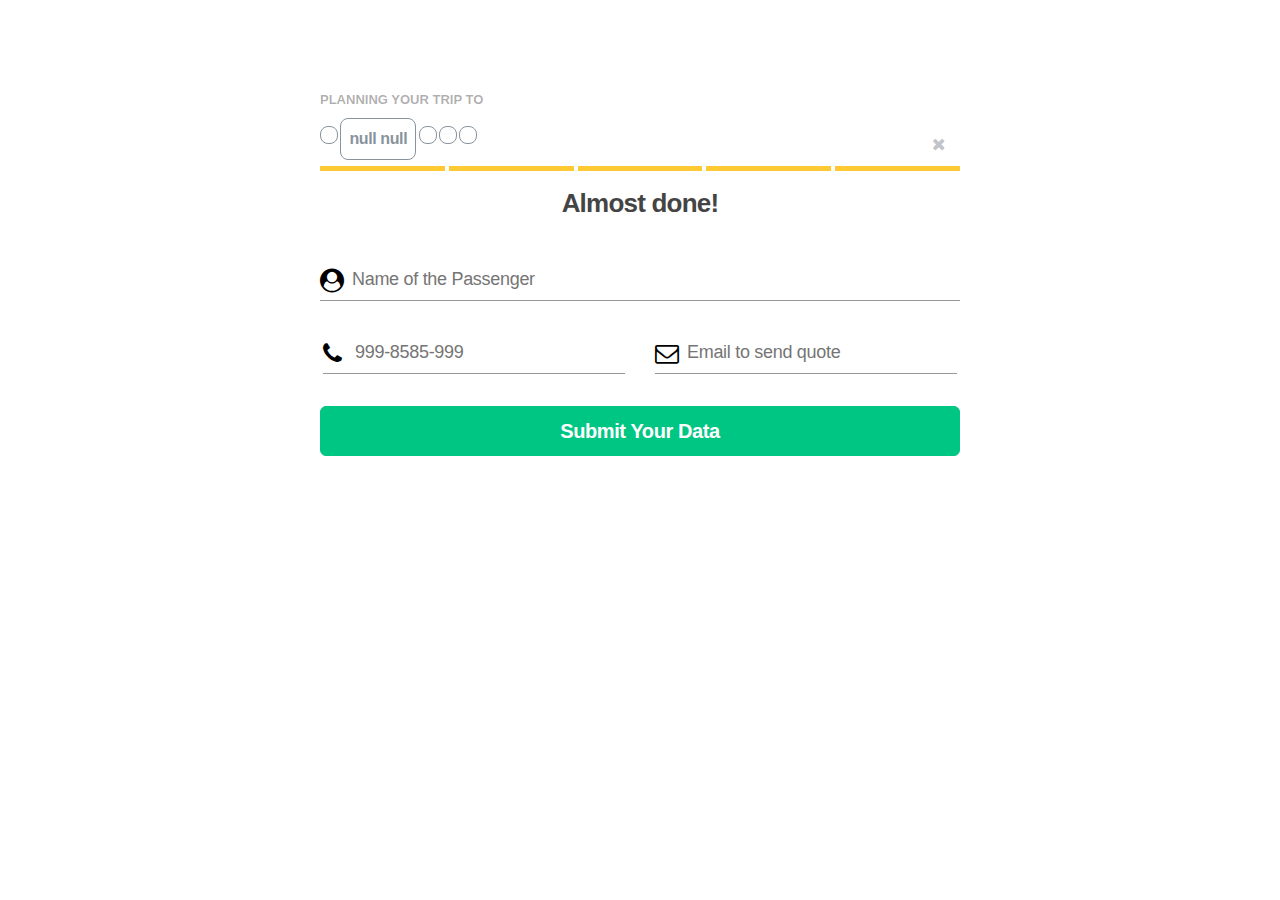
==== commit 3426c44c: "Responsiveness is done" ====
--- a/done.html
+++ b/done.html
@@ -1,6 +1,5 @@
 <!doctype html>
 <html lang="en">
-
 <head>
     <meta charset="utf-8">
     <meta name="viewport" content="width=device-width, initial-scale=1, shrink-to-fit=no">
--- a/style.css
+++ b/style.css
@@ -6,19 +6,16 @@
     margin-top: 5%;
     background-image: url("./images/map.png");
     content: "";
-    position: fixed;
     inset: 0px;
     background-position: 0px 30%;
     background-size: 100%;
     background-repeat: no-repeat;
     transition: all 0.3s ease 0s;
     opacity: 0.4;
+    max-width: 100%;
 }
 .inp{
-    display: inline;
-    width: 50%;
     font-size: 2rem;
-    padding: 0.75rem 0.75rem;
     border-radius: 0px;
     font-weight: 700;
     box-shadow: rgb(0 0 0 / 18%) 0px 4px 8px;
@@ -30,9 +27,8 @@
     outline: none 0px;
     border: none;
     box-sizing: border-box;
-    margin: 0px;
-    padding: 11px 24px 11px 16px;
-
+    width: 100%;
+    padding: 0.375rem 0.75rem;
 }
 .bt{
     padding: 1rem 1.2rem;
@@ -88,7 +84,7 @@
     background: rgb(229, 249, 243);
     color: rgb(51, 51, 51);
     border: 1px solid rgb(0, 178, 119);
-    padding: 13px 15px;
+    padding: 16px 15px;
 }
 .mainmal{
     position: relative;
@@ -267,11 +263,8 @@
     display: flex;
 }
 .form_class{
-    position: relative;
-    width: 100%;
-    margin-top: 1%;
-    display: flex;
-    margin-left: 23%;
+    display: flex;
+    margin: 0px 22%;
 }
 .iconclass i{
     font-size: 16px;
@@ -414,17 +407,8 @@
     margin-right: auto;
     padding-top: 16px;
 }
-.view_resorts {
-    margin-left: 20%;
-}
-.view_resorts1 {
-    margin-left: 12%;
-}
-.cen{
-    text-align: center;
-}
-section{
-    margin-top: 3%;
+.view_resorts {    margin: 0px;
+    padding: 11px 24px 11px 16px;
 }
 .slick-next, .slick-prev {
     position: absolute;
@@ -780,6 +764,10 @@
     padding: 0px;
     border-radius: 5px;
 
+}
+.perspan{
+    font-size: 16px; 
+    margin-right: 150px;
 }
 .friends_detail{
     position: absolute;
@@ -829,7 +817,6 @@
     width: 100%;
     margin-bottom: 16px;
     display: flex;
-    justify-content: space-between;
 }
 .room_d{
     position: relative;
@@ -1054,8 +1041,7 @@
 .switzerland div{
     letter-spacing: -0.39px;
     font-weight: 700;
-    /* width: 816px */
-}
+    }
 .switzerland div span{
     padding: 8px;
     border: 1px solid rgb(136, 147, 157);
@@ -1133,14 +1119,9 @@
 .when_to a:hover{
     text-decoration: none;
 }
-/* .months_chart {
-    display: flex;
-    flex-wrap: wrap;
-} */
 .innerMonths{
     display: flex;
     padding: 4px;
-    justify-content: flex-start;
 }
 .tick{
     position: absolute;
@@ -1164,6 +1145,7 @@
 
 .same div label{
     padding: 26px 8px;
+    left: 0px;
     position: relative;
     background-color: rgb(255, 255, 255);
     border: 1px solid rgba(100, 121, 143, 0.12);
@@ -1221,6 +1203,11 @@
 
 /* when Page CSS */
 
+.swit_submain5{
+    margin: 0px 25%;
+    padding: 90px 0px 65px;
+    max-width: 100%;
+}
 .softcard {  
     width: 466px;
     height: fit-content;
@@ -1254,8 +1241,16 @@
 }
 
 .weekdays-name,
-.calendar-days {  display: flex;  flex-wrap: wrap;  padding-inline:18px;}
-.weekdays-name {  padding-top: 12px;}
+.calendar-days {  
+    display: flex;  
+    flex-wrap: wrap;  
+    padding-inline:18px;
+    justify-content: space-between;
+}
+
+.weekdays-name {  
+    padding-top: 12px;
+}
 
 .calendar-days {  padding-bottom: 12px;}
 
@@ -1300,7 +1295,6 @@
     display: flex;
 }
 .stay_duration{
-    position: relative;
     width: 50%;
     padding: 0px 4px;
     text-align: center;
@@ -1308,15 +1302,12 @@
 }
 .stay_duration div label{
     min-height: 190px;
-    font-weight: 400;
-    cursor: pointer;
     padding: 8px;
     border: 1px solid rgba(100, 121, 143, 0.12);
     border-radius: 8px;
-    position: absolute;
+    position: relative;
+    margin-top: 0px;
     left: 0px;
-    top: 0px;
-    margin-top: 0px;
 }
 .stay_duration div label:hover{
     transform: translateY(5px);
@@ -1339,17 +1330,10 @@
     min-height: 60px;
 
 }
-.main_reviwe{
-    animation: 0.4s ease-in 0s 1 normal none running bcCCNc;
-    margin-top: 16%;
-}
 .review{
-    position: relative;
     display: flex;
     align-items: center;
-    width: 45%;
-    bottom: 0px;
-    margin: 0 28%;
+    margin: 5% 0% 0% 5%;
 }
 .review img{
     max-width: 150px;
@@ -1377,25 +1361,25 @@
 }
 .travelling{
     display: flex;
+    justify-content: space-between;
 }
 .stay_travelling{
-    position: relative;
     width: 50%;
     padding: 0px 4px;
     text-align: center;
     margin: 4px 0px;
 }
+.stay_travelling div{
+    height: 100%;
+}
 .stay_travelling div label{
-    min-height: 190px;
     font-weight: 400;
     cursor: pointer;
     padding: 8px;
     border: 1px solid rgba(100, 121, 143, 0.12);
     border-radius: 8px;
-    position: absolute;
-    left: 0px;
-    top: 0px;
     margin-top: 0px;
+    width: 100%;
 }
 .stay_travelling div label:hover{
     transform: translateY(5px);
@@ -1419,35 +1403,6 @@
     letter-spacing: -0.29px;
 
 }
-.main_reviwe{
-    animation: 0.4s ease-in 0s 1 normal none running bcCCNc;
-    margin-top: 16%;
-}
-.review{
-    position: relative;
-    display: flex;
-    align-items: center;
-    width: 45%;
-    bottom: 0px;
-    margin: 0 28%;
-}
-.review img{
-    max-width: 150px;
-    max-height: 60px;
-    border-radius: 50%;
-    margin-right: 17px;
-}
-.review p{
-    font-size: 20px;
-    line-height: 30px;
-    letter-spacing: -0.02em;
-    color: rgba(0, 0, 0, 0.66);
-    padding: 16px 16px;
-    border-left: 1px solid rgba(0, 0, 0, 0.2);
-}
-.review p span{
-   font-size: 16px;
-}
 .Family_friends1{
     min-height: 300px;
     padding: 24px 32px;
@@ -1492,25 +1447,17 @@
     
 }
 .stay_travelling{
-    position: relative;
     width: 50%;
     padding: 0px 4px;
     text-align: center;
     margin: 4px 0px;
-    display: flex;
 }
 .stay_travelling div label{
-    min-height: 190px;
-    font-weight: 400;
-    cursor: pointer;
     padding: 8px;
     border: 1px solid rgba(100, 121, 143, 0.12);
     border-radius: 8px;
-    position: absolute;
     left: 0px;
-    top: 0px;
-    margin-top: 0px;
-    max-width: 95%;
+    position: relative;
 }
 .stay_travelling div label:hover{
     transform: translateY(5px);
@@ -1523,6 +1470,14 @@
     width: 114px;
     height: 110px;
     margin: 20px 0px;
+
+
+    display: inline-block;
+    width: 110px;
+    height: 110px;
+    margin-top: 12px;
+    border-radius: 50%;
+    max-width: 100%;
 }
 .pick1{
     background-image: url('/images/couple.png');
@@ -1543,8 +1498,6 @@
     bottom: 0px;
     z-index: 2;
     background: rgb(255, 255, 255);
-    width: max-content;
-    margin: 250px auto 0px;
 }
 .google{
     display: flex;
@@ -1671,31 +1624,26 @@
 
 /* index Page responsive code */
 @media screen and (max-width: 1100px) {
-    .form_class {
-        width: 120%;
-        margin-left: 17%;
+    .form_class{
+        margin: 0px 16%;
     }
     .formcontent {
         margin-left: 16%; 
         margin-right: 16%;
-    }
-   
+    } 
 }
 @media screen and (max-width: 920px) {
-    .form_class {
-        width: 143%;
-        margin-left: 10%;
+    .form_class{
+        margin: 0px 8%;
     }
     .formcontent {
         margin-left: 8%; 
         margin-right: 8%;
     }
-   
 }
 @media screen and (max-width: 768px) {
     .form_class{
-        margin-left: 3%;
-        width: 170%;
+        margin: 0px 4%;
     }
     .formcontent {
         margin-left: 0%; 
@@ -1703,36 +1651,24 @@
     }
     .content1 {
         border-bottom: none;
-    }
-  
-    
+    }  
 }
 @media screen and (max-width: 640px) {
     .inp {
         font-size: 20px;
     }
-    .form_class{
-        width: 165%;
-    }
-   
-}
-
-@media screen and (max-width: 480px) {
+    .bt{
+        padding: 0.375rem 0.75rem;
+    } 
+}
+ @media screen and (max-width: 480px) {
     .inp {
         font-size: 16px;
-    }
-    .form_class{
-        width: 155%;
-    }
-   
-}
-
+    } 
+}
 @media screen and (max-width: 340px) {
     .inp {
         font-size: 13px;
-    }
-    .form_class {
-        width: 148%;
     }
     
 } 
@@ -1772,84 +1708,77 @@
     }
    
 }
-
-
-
-
+@media screen and (max-width:640px) {
+
+    .innerMonths{
+        flex-wrap: wrap;
+    }
+    .same div label {
+        width: 100%;
+        margin-top: 2px;
+    }
+    .mar{
+        margin-top: -10px;
+    }
+}
+@media screen and (max-width:340px) {
+    .when_to h1 {
+        font-size: 20px;
+    }
+   
+}
 
 
 
 /* when page responsive code */
-
-@media screen and (max-width:768px) {
-
-    .swit_submain {
-        margin: 0px 8%;
-    }
-
-}
-@media screen and (max-width:640px) {
+@media screen and (max-width:1100px) {
 
     .softcard{
         margin-left: 8%;
     }
 
 }
-@media screen and (max-width:560px) {
+ @media screen and (max-width:940px) {
 
     .softcard{
         margin-left: 0%;
-        padding: 1px 74px;
-        max-width: 100%;
-        }
-        .weekdays-name, .calendar-days{
-            padding-inline: 0px;
-        }
-}
-
-@media screen and (max-width:540px) {
+        padding: 1px 57px;
+    }
+
+}
+@media screen and (max-width:860px) {
 
     .softcard{
-        margin-left: 0%;
-        padding: 1px 42px;
-        max-width: 100%;
-        }
-        .weekdays-name, .calendar-days{
-            padding-inline: 0px;
-        }
-}
-@media screen and (max-width: 414px){
-    .softcard{
-    padding: 1px 33px;
-    margin-left: 0px;
-    max-width: 100%;
-    }
-    .weekdays-name, .calendar-days{
-        padding-inline: 0px;
+        width: 100%;
+        padding: 1px 1px;
+    }
+
+}
+
+@media screen and (max-width:640px) {
+    .swit_submain5 {
+        margin: 0px 15%;
+    }
+
+}
+
+@media screen and (max-width: 460px){
+    .swit_submain5 {
+        margin: 0px 7%;
     }
       
 }
-@media screen and (max-width: 375px){
-    .swit_submain {
+
+@media screen and (max-width: 370px){
+    .swit_submain5 {
         margin: 0px 5%;
     }
-    .softcard {
-        padding: 1px 28px;
-        margin-left: 0px;
-        max-width: 100%;
-    }
-  
-
-}
-@media screen and (max-width: 320px){
-    .swit_submain {
-        margin: 0px 5%;
-    }
-    .softcard{
-        padding: 0px 4px;
-    }
-  
-}
+    .weekdays-name, .calendar-days {
+         padding-inline: 0px;
+    }
+
+}
+
 
 /* withyou page responsive code */
 @media screen and (max-width: 840px){
@@ -1859,47 +1788,133 @@
     }
   
 }
-@media screen and (max-width: 480px){
-    .travel{
-        height: 80px;
-    }
-    .swit_submain1 {
-        margin: 0px 6%;
-     
+@media screen and (max-width: 768px){
+    .travelling {
+        flex-wrap: wrap;
+    }
+    .stay_travelling {
+        width: 48%;
+    }
+    .stay_travelling div label {
+        width: 100%;
+    }
+  
+}
+@media screen and (max-width: 475px){
+    .persons {
+        flex-wrap: wrap;
+        justify-content: center;
+    }
+    .input_in1 {
+        margin-left: 100px;
+    }
+    .perspan{
+        margin-right: 100px;
+    }
+}
+@media screen and (max-width: 420px){
+
+    .input_in1 {
+        margin-left: 60px;
+    }
+    .perspan{
+        margin-right: 60px;
+    }
+    .stay_travelling div label p {
+        margin: 12px 0px 0px;
+        min-height: 25px;
+    }
+
+}
+ @media screen and (max-width: 320px){
+    .input_in1 {
+        margin-left: 40px;
+    }
+    .perspan{
+        margin-right: 40px;
     }
    
 }
-@media screen and (max-width: 375px){
-.swit_submain1 {
-    margin: 0px 2%;
-}
-}
-@media screen and (max-width: 320px){
-    .tra_img{
-        width: 50px;
-    }
-    }
-
 
 /* todo page responsive code */
 @media screen and (max-width: 1024px){
     .swit_submain2{
         margin: 0px 9%;
     }
-    }
-@media screen and (max-width:620px) {
-    .stay_travelling div label p {
+}
+@media screen and (max-width:768px) {
+    .todo{
+        flex-wrap: wrap;
+        justify-content: space-between;
+    }   
+    
+}
+@media screen and (max-width:640px) {
+    .facebook p {
+        font-size: 8px;
+       
+    }
+    .google p {
+        font-size: 8px;
+       
+    } 
+    
+}
+
+
+
+
+/* duration page responsive code */
+
+@media screen and (max-width:1100px) {
+    .swit_submain3 {
+        margin: 0px 13%;
+    }
+    
+}
+@media screen and (max-width:940px) {
+    .duration {
+        flex-wrap: wrap;
+    }
+    .stay_duration div label {
+       width: 100%;
+    }
+}
+@media screen and (max-width:768px) {
+    .swit_submain3 {
+        margin: 0px 6%;
+    }
+    .review {
+        margin: 10% 0px 0px 0px;
+        flex-wrap: wrap;
+    }
+    .review img {
+        margin-left: 45%;
+    }
+    .review p {
+        font-size: 14px;
+        border-left: none;
+        line-height: 16px;
+    }
+    .review p span {
         font-size: 10px;
     }
     
-    
-}
-@media screen and (max-width:480px) {
-    .swit_submain2{
-        margin: 0px 3%;
-    }
-    
-}
+}
+
+@media screen and (max-width:425px) {
+    .stay_duration label span {
+        margin: 10px;
+    }
+}
+@media screen and (max-width:375px) {
+    .stay_duration label span {
+        margin-left: 0px;
+    }
+}
+
+
+
 
 /* done page responsive code */
 @media screen and (max-width:980px){
@@ -1940,4 +1955,4 @@
     .switzerland div span {
         padding: 4px;
     }
-}+} 